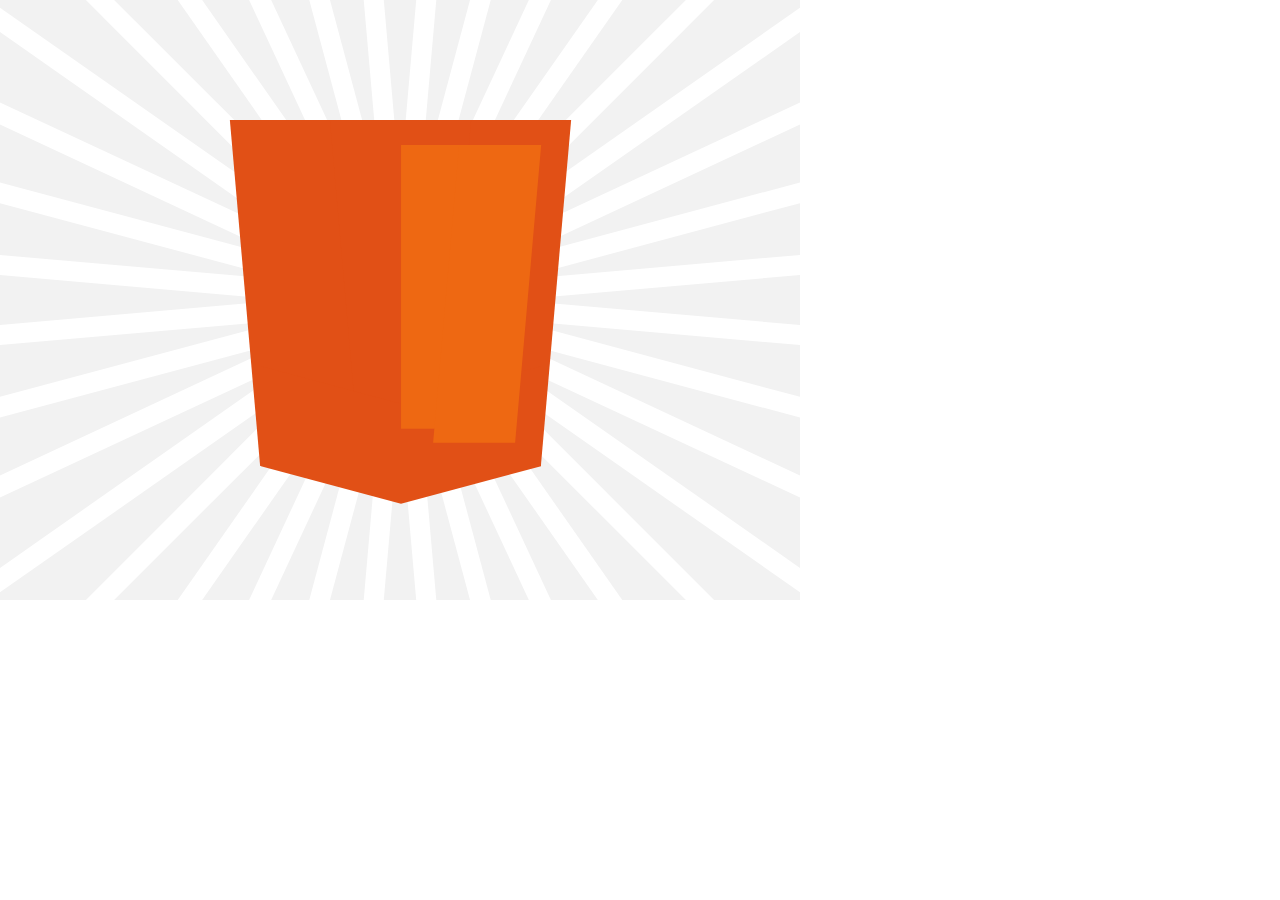
==== HTML5/beam/index.html @ 92c49abf "Two" ====
<!DOCTYPE html>
<html>
<head>
	<meta charset="utf-8">
	<title>我的HTML</title>
	<link rel="stylesheet" type="text/css" href="css/logo.css">
</head>
<body>
<div class="bg">
	<div class="beam" style="transform: rotate(5deg)"></div>
	<div class="beam" style="transform: rotate(15deg)"></div>
	<div class="beam" style="transform: rotate(25deg)"></div>
	<div class="beam" style="transform: rotate(35deg)"></div>
	<div class="beam" style="transform: rotate(45deg)"></div>
	<div class="beam" style="transform: rotate(55deg)"></div>
	<div class="beam" style="transform: rotate(65deg)"></div>
	<div class="beam" style="transform: rotate(75deg)"></div>
	<div class="beam" style="transform: rotate(85deg)"></div>
	<div class="beam" style="transform: rotate(95deg)"></div>
	<div class="beam" style="transform: rotate(105deg)"></div>
	<div class="beam" style="transform: rotate(115deg)"></div>
	<div class="beam" style="transform: rotate(125deg)"></div>
	<div class="beam" style="transform: rotate(135deg)"></div>
	<div class="beam" style="transform: rotate(145deg)"></div>
	<div class="beam" style="transform: rotate(155deg)"></div>
	<div class="beam" style="transform: rotate(165deg)"></div>
	<div class="beam" style="transform: rotate(175deg)"></div>
	<div class="logo" style="top: 120px;left: 229px;">
		<div class="d_shield1"></div>
		<div class="d_shield2"></div>
		<div class="d_shield3"></div>

		<div class="d_shield4"></div>
		<div class="d_shield5"></div>
		<div class="d_shield6"></div>

		<div style="transform: scale(0.82);left: 31px;top: 25px;">
		<div class="l_shield1"></div>
		<div class="l_shield2"></div>
		<div class="l_shield3"></div>
		</div>

		
	</div>


</div>
</body>
</html>
---- HTML5/beam/css/logo.css ----
.beam{
			width: 1600px;
			height: 20px;
			background: #fff;
			top: 290px;
			left: -400px;
		}
		body{
			margin: 0;
			padding: 0;
		}
		div{
			position: absolute;
		}
		.bg{
			width: 800px;
			height: 600px;
			background: #f2f2f2;
			overflow: hidden;
		}
		.d_shield1{
			background: #e15016;
			left: 32px;
			width: 140px;
			height: 346px;
		}
		.d_shield2{
			transform: skewx(5deg);
			background: #e15016;
			left: 16px;
			width: 100px;
			height: 346px;
		}
		.d_shield3{
			transform: skewY(15deg);
			background: #e15016;
			top: 265px;
			left:32px;
			width: 140px;
			height: 100px;
			}

		.d_shield4{
			background: #e15016;
			left:172px;
			width: 140px;
			height: 346px;
		}
		.d_shield5{
			background: #e15016;
			transform:skewX(-5deg);
			left: 227px;
			width: 100px;
			height: 346px;
		}
		.d_shield6{
			background: #e15016;
			transform: skewY(-15deg);
			top: 265px;
			left: 172px;
			width: 140px;
			height: 100px;
		}
		.l_shield1{
			background: #ee6812;
			left: 172px;
			width: 140px;
			height: 346px;
		}
		.l_shield2{
			background: #ee6812;
			transform: skewX(-5deg);
			left: 227px;
			width: 100px;
			height: 363px;
		}
		.l_shield3{
			background: #ee6812;
			transform: skewY(-15deg);
		}
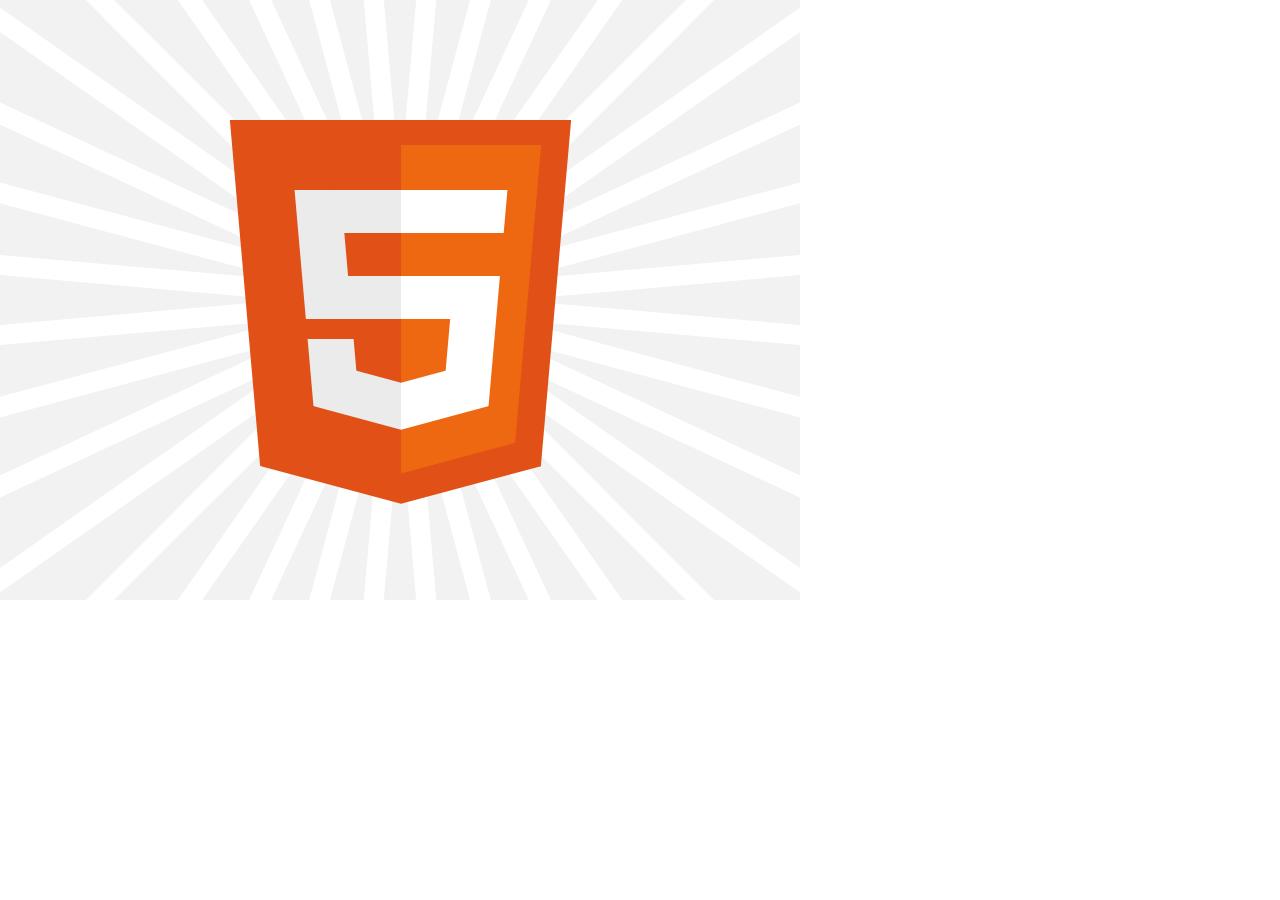
==== commit 1a93f932: "NEW Boom" ====
--- a/HTML5/beam/index.html
+++ b/HTML5/beam/index.html
@@ -1,4 +1,4 @@
-<!DOCTYPE html>
+<!DOCTYPE html>	
 <html>
 <head>
 	<meta charset="utf-8">
@@ -40,10 +40,19 @@
 		<div class="l_shield3"></div>
 		</div>
 
+		<div class="gray1"></div>
+		<div class="gray2"></div>
+		<div class="gray3"></div>
+		<div class="gray4"></div>
 		
+		<div class="white1"></div>
+		<div class="white2"></div>
+		<div class="white3"></div>
+		<div class="white4"></div>
+
+		<div class="d_shield7"></div>
+		<div class="l_shield4"></div>
 	</div>
-
-
 </div>
 </body>
 </html>--- a/HTML5/beam/css/logo.css
+++ b/HTML5/beam/css/logo.css
@@ -18,22 +18,25 @@
 			background: #f2f2f2;
 			overflow: hidden;
 		}
+		.d_shield1,.d_shield2,.d_shield3,.d_shield4,.d_shield5,.d_shield6,.d_shield7{
+			background: #e15016;
+		}
 		.d_shield1{
-			background: #e15016;
+			/*background: #e15016;*/
 			left: 32px;
 			width: 140px;
 			height: 346px;
 		}
 		.d_shield2{
 			transform: skewx(5deg);
-			background: #e15016;
+			/*background: #e15016;*/
 			left: 16px;
 			width: 100px;
 			height: 346px;
 		}
 		.d_shield3{
 			transform: skewY(15deg);
-			background: #e15016;
+			/*background: #e15016;*/
 			top: 265px;
 			left:32px;
 			width: 140px;
@@ -41,40 +44,124 @@
 			}
 
 		.d_shield4{
-			background: #e15016;
+			/*background: #e15016;*/
 			left:172px;
 			width: 140px;
 			height: 346px;
 		}
 		.d_shield5{
-			background: #e15016;
+			/*background: #e15016;*/
 			transform:skewX(-5deg);
 			left: 227px;
 			width: 100px;
 			height: 346px;
 		}
 		.d_shield6{
-			background: #e15016;
+			/*background: #e15016;*/
 			transform: skewY(-15deg);
 			top: 265px;
 			left: 172px;
 			width: 140px;
 			height: 100px;
 		}
+		.d_shield7{
+			/*background: #e15016*/
+			height: 20px;
+			top: 199px;
+			width: 80px;
+			left: 60px;
+		}
+		.l_shield1,.l_shield2,.l_shield3,.l_shield4{
+			background: #ee6812;
+		}
 		.l_shield1{
-			background: #ee6812;
+			/*background: #ee6812;*/
 			left: 172px;
 			width: 140px;
 			height: 346px;
 		}
 		.l_shield2{
-			background: #ee6812;
+			/*background: #ee6812;*/
 			transform: skewX(-5deg);
 			left: 227px;
 			width: 100px;
 			height: 363px;
 		}
 		.l_shield3{
-			background: #ee6812;
+			/*background: #ee6812;*/
+			transform: skewY(-15deg);
+			left: 172px;
+			top: 282px;
+			width: 138px;
+			height: 100px;
+		}
+		.l_shield4{
+			/*background: #ee6812;*/
+			left: 180px;
+			width: 100px;
+			height: 43px;
+			top: 113px;
+		}
+		.gray1,.gray2,.gray3,.gray4{
+			background: #ebebeb;
+		}
+		.gray1{
+			height: 43px;
+			width: 102px;
+			left: 70px;
+			top: 70px;
+		}
+		.gray2{
+			width: 46px;
+			height: 216px;
+			transform: skewX(5deg);
+			top: 70px;
+			left: 75px;
+		}
+		.gray3{
+			width: 95px;
+			height: 43px;
+			left: 77px;
+			top: 156px;
+		}
+		.gray4{
+			width: 87px;
+			height: 47px;
+			left: 85px;
+			top: 251px;
+			transform: skewY(15deg);
+		}
+		.white1,.white2,.white3,.white4{
+			background: #fff;
+		}
+		.white1{
+			width: 102px;
+			height: 43px;
+			left: 172px;
+			top: 70px;
+		}
+		.white2{
+			width: 46px;
+			height: 216px;
+			transform: skewX(-5deg);
+			top: 70px;
+			left: 223px;
+		}
+		.white3{
+			height: 43px;
+			width: 95px;
+			left: 172px;
+			top: 156px;
+		}
+		.white4{
+			height: 47px;
+			width: 87px;
+			left: 172px;
+			top: 251px;
 			transform: skewY(-15deg);
 		}
+
+
+
+
+
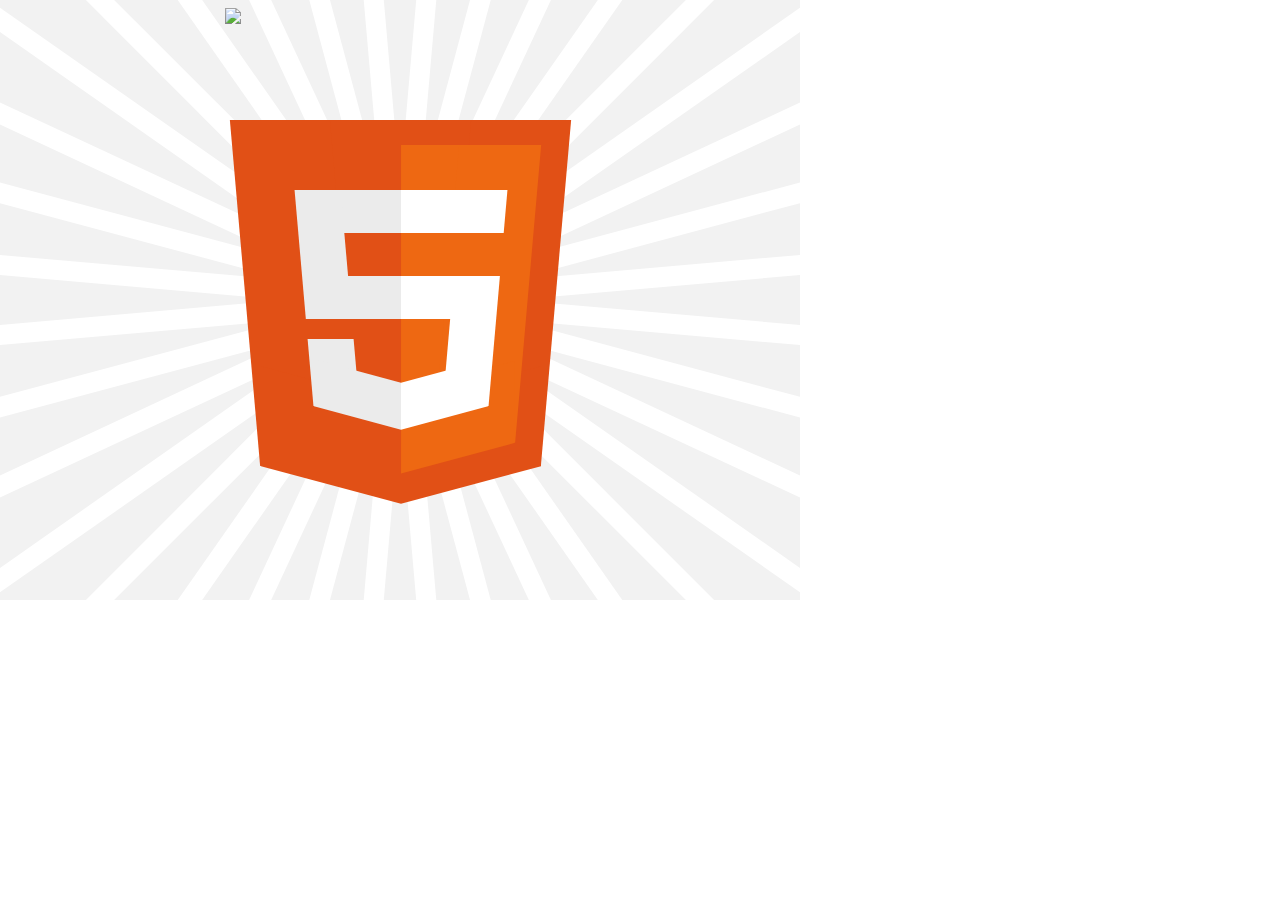
==== commit 70f66463: "new images" ====
--- a/HTML5/beam/index.html
+++ b/HTML5/beam/index.html
@@ -52,6 +52,7 @@
 
 		<div class="d_shield7"></div>
 		<div class="l_shield4"></div>
+		<img src="images/html.png">
 	</div>
 </div>
 </body>
--- a/HTML5/beam/css/logo.css
+++ b/HTML5/beam/css/logo.css
@@ -160,6 +160,13 @@
 			top: 251px;
 			transform: skewY(-15deg);
 		}
+		img{
+			position: fixed;
+			top: 8px;
+			left: 225px;
+			widows: 350px;
+			height: 110px;
+		}
 
 
 
